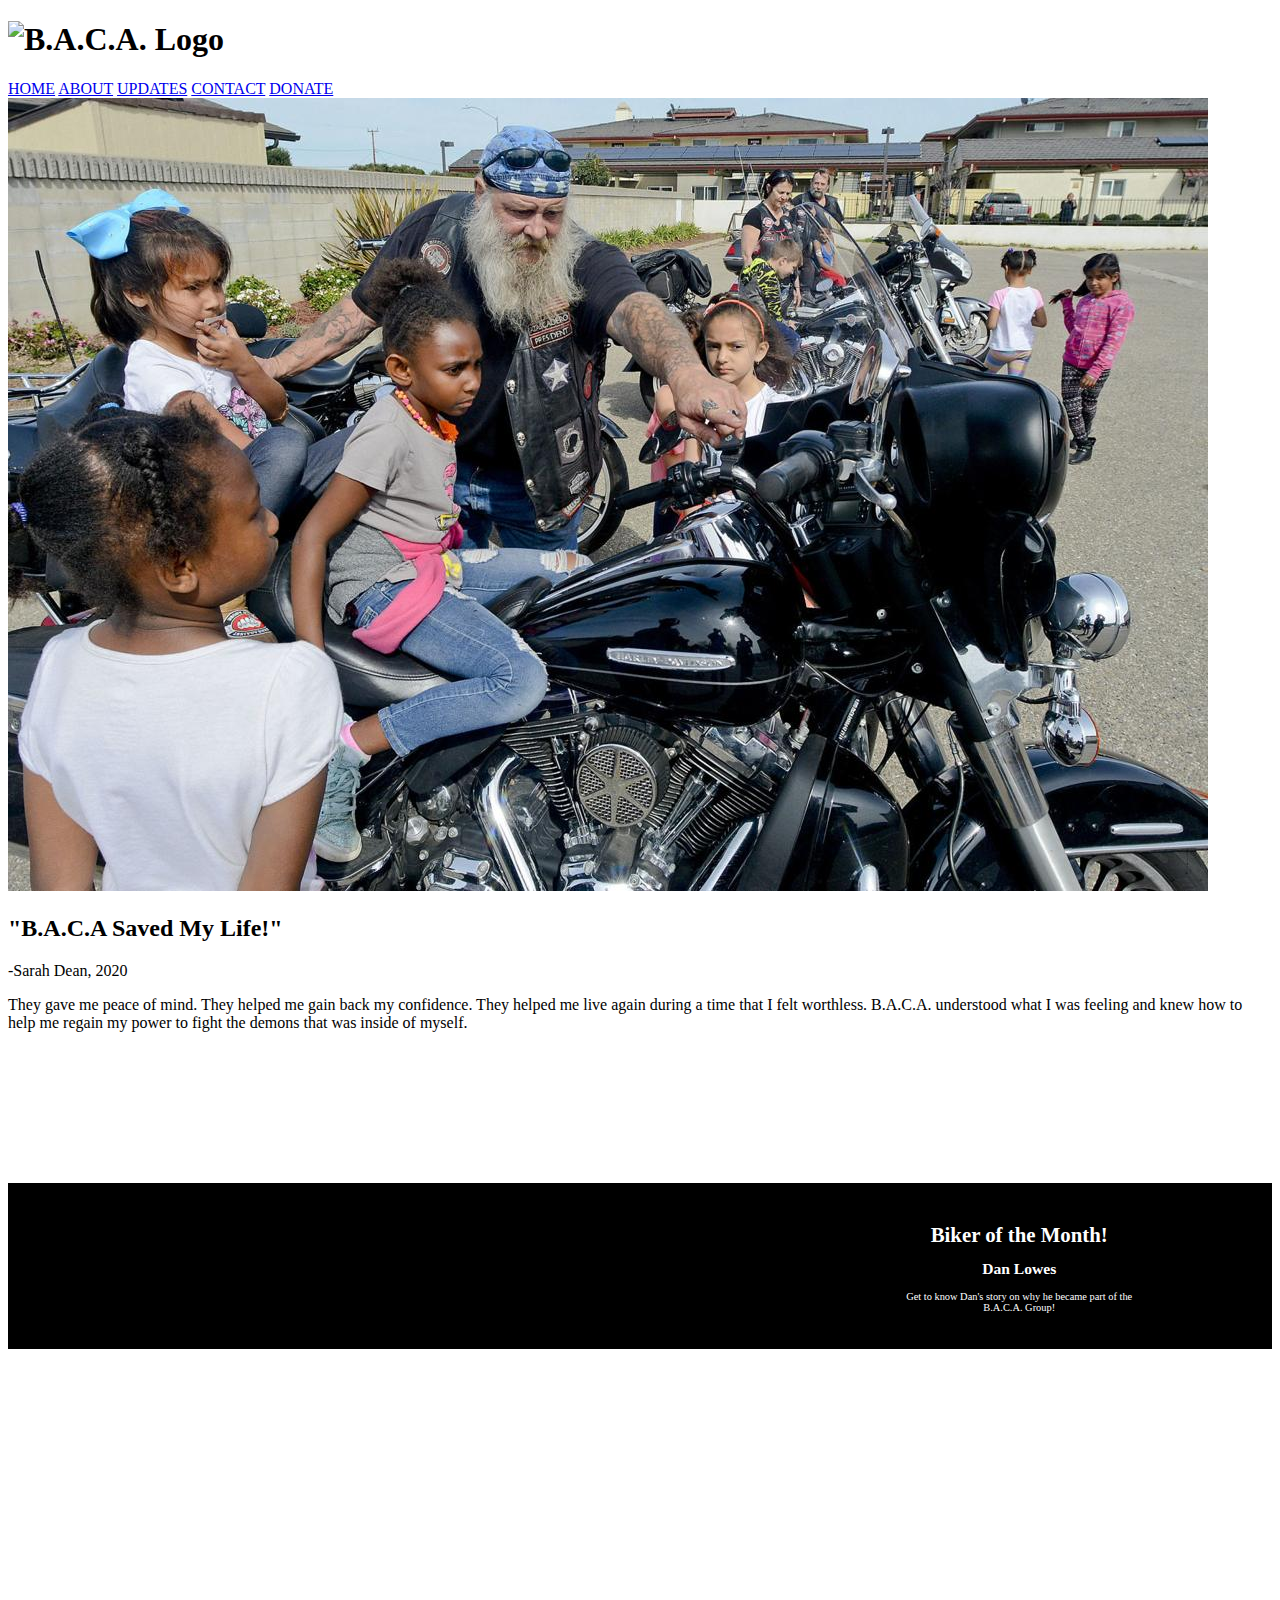
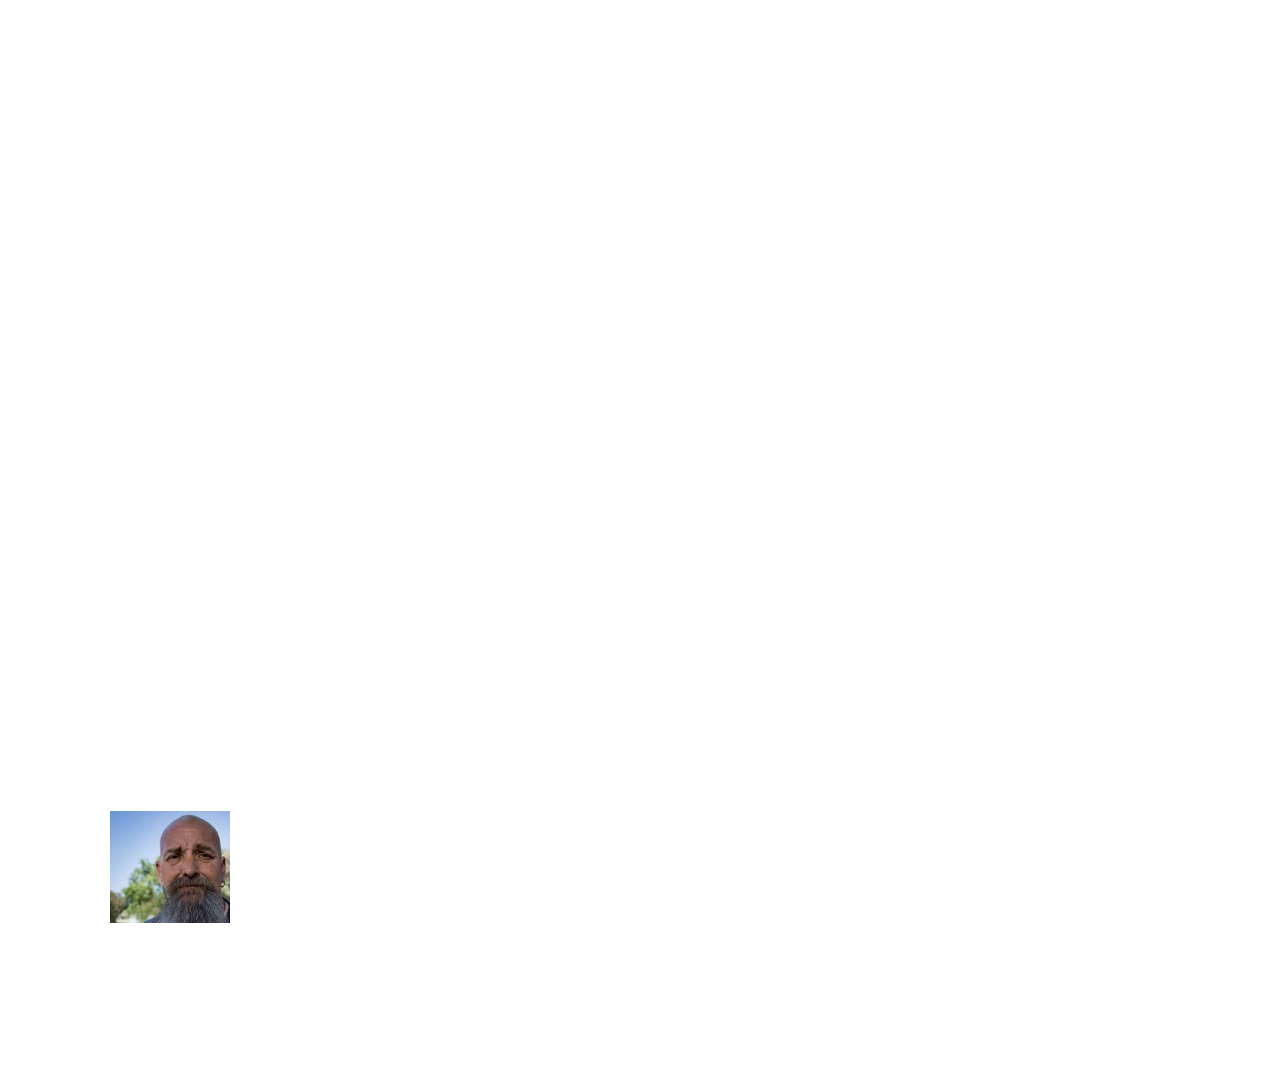
==== index.html @ 8f3a5398 "media q and photo" ====
<!DOCTYPE html>
<html lang="en" dir="ltr">
  <head>
    <title>Bikers Against Child Abuse</title>
    <link href="https://fonts.googleapis.com/css2?family=Anton&display=swap" rel="stylesheet">
    <link href="https://fonts.googleapis.com/css2?family=Fjalla+One&display=swap" rel="stylesheet">
    <link href="https://fonts.googleapis.com/css2?family=Varela+Round&display=swap" rel="stylesheet">
    <link rel="stylesheet"   href="styles.css">
    <link rel="stylesheet" href="styles.css" media="screen and (max-width: 600px)">
    <link rel="stylesheet" href="styles.css" media="screen and (min-width: 900px)">
    <link rel="stylesheet" href="styles.css" media="screen and (max-width: 1200px)">
  </head>
  <body>
    <h1> <img src="images/logo.jpg" alt="B.A.C.A. Logo" class="logo"> </h1>
    <nav>
            <a href="index.html">HOME</a>
            <a href="#">ABOUT</a>
            <a href="#">UPDATES</a>
            <a href="#">CONTACT</a>
            <a href="#">DONATE</a>
        </nav>
    <img src="images/bikerwchildren.jpg" alt="Biker from BACA letting children
    sit on motorcycle" class="child" >

    <div class="review">
      <h2> "B.A.C.A Saved My Life!" </h1>
      <p class="credits"> -Sarah Dean, 2020</p>
      </div>
      <p class="info"> They gave me peace of mind. They helped me gain back my confidence.
      They helped me live again during a time that I felt worthless. B.A.C.A. understood what I was
    feeling and knew how to help me regain my power to fight the demons that was inside of myself.</p>

    <div class="shout">
      <h1> Biker of the Month!</h1>
      <h2> Dan Lowes</h2>
      <p> Get to know Dan's story on why he became part of the B.A.C.A. Group!</p> </div>

    <img src="images/biker.jpg" alt="A memeber from B.A.C.A." class="biker" >
  </body>
</html>
---- styles.css ----
@media screen and (max-width: 600px) {

img.logo{
  display: block;
  margin-left: auto;
  margin-right: auto;
   width: 35%;
   border-radius: 45%;
}

nav{
    display: grid;
    grid-auto-flow: column;
     grid-gap: auto;
     background-color: black;
     padding: 10px;
     font-size: 15px;
     margin: 0px -10px 0px -10px;
}
nav a{
    text-align: center;
    color: red;

}
/* unvisited link */
a:link {
  color: red;
  text-decoration: none;
}
/* visited link */
a:visited {
  color: white;
  text-decoration: none;
}
/* mouse over link */
a:hover {
  text-decoration: underline;
}
img.child {
  margin: 5% 1% 5% 55%;
  width: 40%;
  height: 50%;

}
h1 {
  font-family: 'Anton', sans-serif;
}
h2{
  font-family: 'Fjalla One', sans-serif;
}
p {
  font-family: 'Varela Round', sans-serif;
}

.credits{
  font-style: italic;
  color: white;
  margin-top: -10px;
  margin-left: 115px;
}
div.review {
  color: white;
  font-size: 75%;
  width: 97%;
  background-color: black;
  padding-top: 2%;
  padding-bottom: 19%;
  padding-left: 3%;
  margin-right: 30px;
  margin-top: -35%;
}

.info{
  color: red;
  text-align: left;
  font-size: 60%;
  padding-left: 3%;
  padding-right: 50%;
  padding-bottom: -1%;
  margin-top: -20%;
}

}
div.shout{
  display: block;
  color: white;
  background-color: black;
  text-align: center;
  font-size: 65%;
  padding: 2% 10% 2% 70%;
  margin-top: 12%;
}
.biker{
  display: block;
  position: absolute;
  clip: rect(0px,120px,150px,0px);
  height: 30%;

padding-top: 3%;
  margin-left: 8%;
  margin-bottom: -20%;
  margin-top: -40%;
}

@media screen and (min-width: 900px){

.biker{
  margin-top: 80%;

}
}
@media screen and (max-width: 1200px){

}
---- styles.css ----
@media screen and (max-width: 600px) {

img.logo{
  display: block;
  margin-left: auto;
  margin-right: auto;
   width: 35%;
   border-radius: 45%;
}

nav{
    display: grid;
    grid-auto-flow: column;
     grid-gap: auto;
     background-color: black;
     padding: 10px;
     font-size: 15px;
     margin: 0px -10px 0px -10px;
}
nav a{
    text-align: center;
    color: red;

}
/* unvisited link */
a:link {
  color: red;
  text-decoration: none;
}
/* visited link */
a:visited {
  color: white;
  text-decoration: none;
}
/* mouse over link */
a:hover {
  text-decoration: underline;
}
img.child {
  margin: 5% 1% 5% 55%;
  width: 40%;
  height: 50%;

}
h1 {
  font-family: 'Anton', sans-serif;
}
h2{
  font-family: 'Fjalla One', sans-serif;
}
p {
  font-family: 'Varela Round', sans-serif;
}

.credits{
  font-style: italic;
  color: white;
  margin-top: -10px;
  margin-left: 115px;
}
div.review {
  color: white;
  font-size: 75%;
  width: 97%;
  background-color: black;
  padding-top: 2%;
  padding-bottom: 19%;
  padding-left: 3%;
  margin-right: 30px;
  margin-top: -35%;
}

.info{
  color: red;
  text-align: left;
  font-size: 60%;
  padding-left: 3%;
  padding-right: 50%;
  padding-bottom: -1%;
  margin-top: -20%;
}

}
div.shout{
  display: block;
  color: white;
  background-color: black;
  text-align: center;
  font-size: 65%;
  padding: 2% 10% 2% 70%;
  margin-top: 12%;
}
.biker{
  display: block;
  position: absolute;
  clip: rect(0px,120px,150px,0px);
  height: 30%;

padding-top: 3%;
  margin-left: 8%;
  margin-bottom: -20%;
  margin-top: -40%;
}

@media screen and (min-width: 900px){

.biker{
  margin-top: 80%;

}
}
@media screen and (max-width: 1200px){

}
---- styles.css ----
@media screen and (max-width: 600px) {

img.logo{
  display: block;
  margin-left: auto;
  margin-right: auto;
   width: 35%;
   border-radius: 45%;
}

nav{
    display: grid;
    grid-auto-flow: column;
     grid-gap: auto;
     background-color: black;
     padding: 10px;
     font-size: 15px;
     margin: 0px -10px 0px -10px;
}
nav a{
    text-align: center;
    color: red;

}
/* unvisited link */
a:link {
  color: red;
  text-decoration: none;
}
/* visited link */
a:visited {
  color: white;
  text-decoration: none;
}
/* mouse over link */
a:hover {
  text-decoration: underline;
}
img.child {
  margin: 5% 1% 5% 55%;
  width: 40%;
  height: 50%;

}
h1 {
  font-family: 'Anton', sans-serif;
}
h2{
  font-family: 'Fjalla One', sans-serif;
}
p {
  font-family: 'Varela Round', sans-serif;
}

.credits{
  font-style: italic;
  color: white;
  margin-top: -10px;
  margin-left: 115px;
}
div.review {
  color: white;
  font-size: 75%;
  width: 97%;
  background-color: black;
  padding-top: 2%;
  padding-bottom: 19%;
  padding-left: 3%;
  margin-right: 30px;
  margin-top: -35%;
}

.info{
  color: red;
  text-align: left;
  font-size: 60%;
  padding-left: 3%;
  padding-right: 50%;
  padding-bottom: -1%;
  margin-top: -20%;
}

}
div.shout{
  display: block;
  color: white;
  background-color: black;
  text-align: center;
  font-size: 65%;
  padding: 2% 10% 2% 70%;
  margin-top: 12%;
}
.biker{
  display: block;
  position: absolute;
  clip: rect(0px,120px,150px,0px);
  height: 30%;

padding-top: 3%;
  margin-left: 8%;
  margin-bottom: -20%;
  margin-top: -40%;
}

@media screen and (min-width: 900px){

.biker{
  margin-top: 80%;

}
}
@media screen and (max-width: 1200px){

}
---- styles.css ----
@media screen and (max-width: 600px) {

img.logo{
  display: block;
  margin-left: auto;
  margin-right: auto;
   width: 35%;
   border-radius: 45%;
}

nav{
    display: grid;
    grid-auto-flow: column;
     grid-gap: auto;
     background-color: black;
     padding: 10px;
     font-size: 15px;
     margin: 0px -10px 0px -10px;
}
nav a{
    text-align: center;
    color: red;

}
/* unvisited link */
a:link {
  color: red;
  text-decoration: none;
}
/* visited link */
a:visited {
  color: white;
  text-decoration: none;
}
/* mouse over link */
a:hover {
  text-decoration: underline;
}
img.child {
  margin: 5% 1% 5% 55%;
  width: 40%;
  height: 50%;

}
h1 {
  font-family: 'Anton', sans-serif;
}
h2{
  font-family: 'Fjalla One', sans-serif;
}
p {
  font-family: 'Varela Round', sans-serif;
}

.credits{
  font-style: italic;
  color: white;
  margin-top: -10px;
  margin-left: 115px;
}
div.review {
  color: white;
  font-size: 75%;
  width: 97%;
  background-color: black;
  padding-top: 2%;
  padding-bottom: 19%;
  padding-left: 3%;
  margin-right: 30px;
  margin-top: -35%;
}

.info{
  color: red;
  text-align: left;
  font-size: 60%;
  padding-left: 3%;
  padding-right: 50%;
  padding-bottom: -1%;
  margin-top: -20%;
}

}
div.shout{
  display: block;
  color: white;
  background-color: black;
  text-align: center;
  font-size: 65%;
  padding: 2% 10% 2% 70%;
  margin-top: 12%;
}
.biker{
  display: block;
  position: absolute;
  clip: rect(0px,120px,150px,0px);
  height: 30%;

padding-top: 3%;
  margin-left: 8%;
  margin-bottom: -20%;
  margin-top: -40%;
}

@media screen and (min-width: 900px){

.biker{
  margin-top: 80%;

}
}
@media screen and (max-width: 1200px){

}
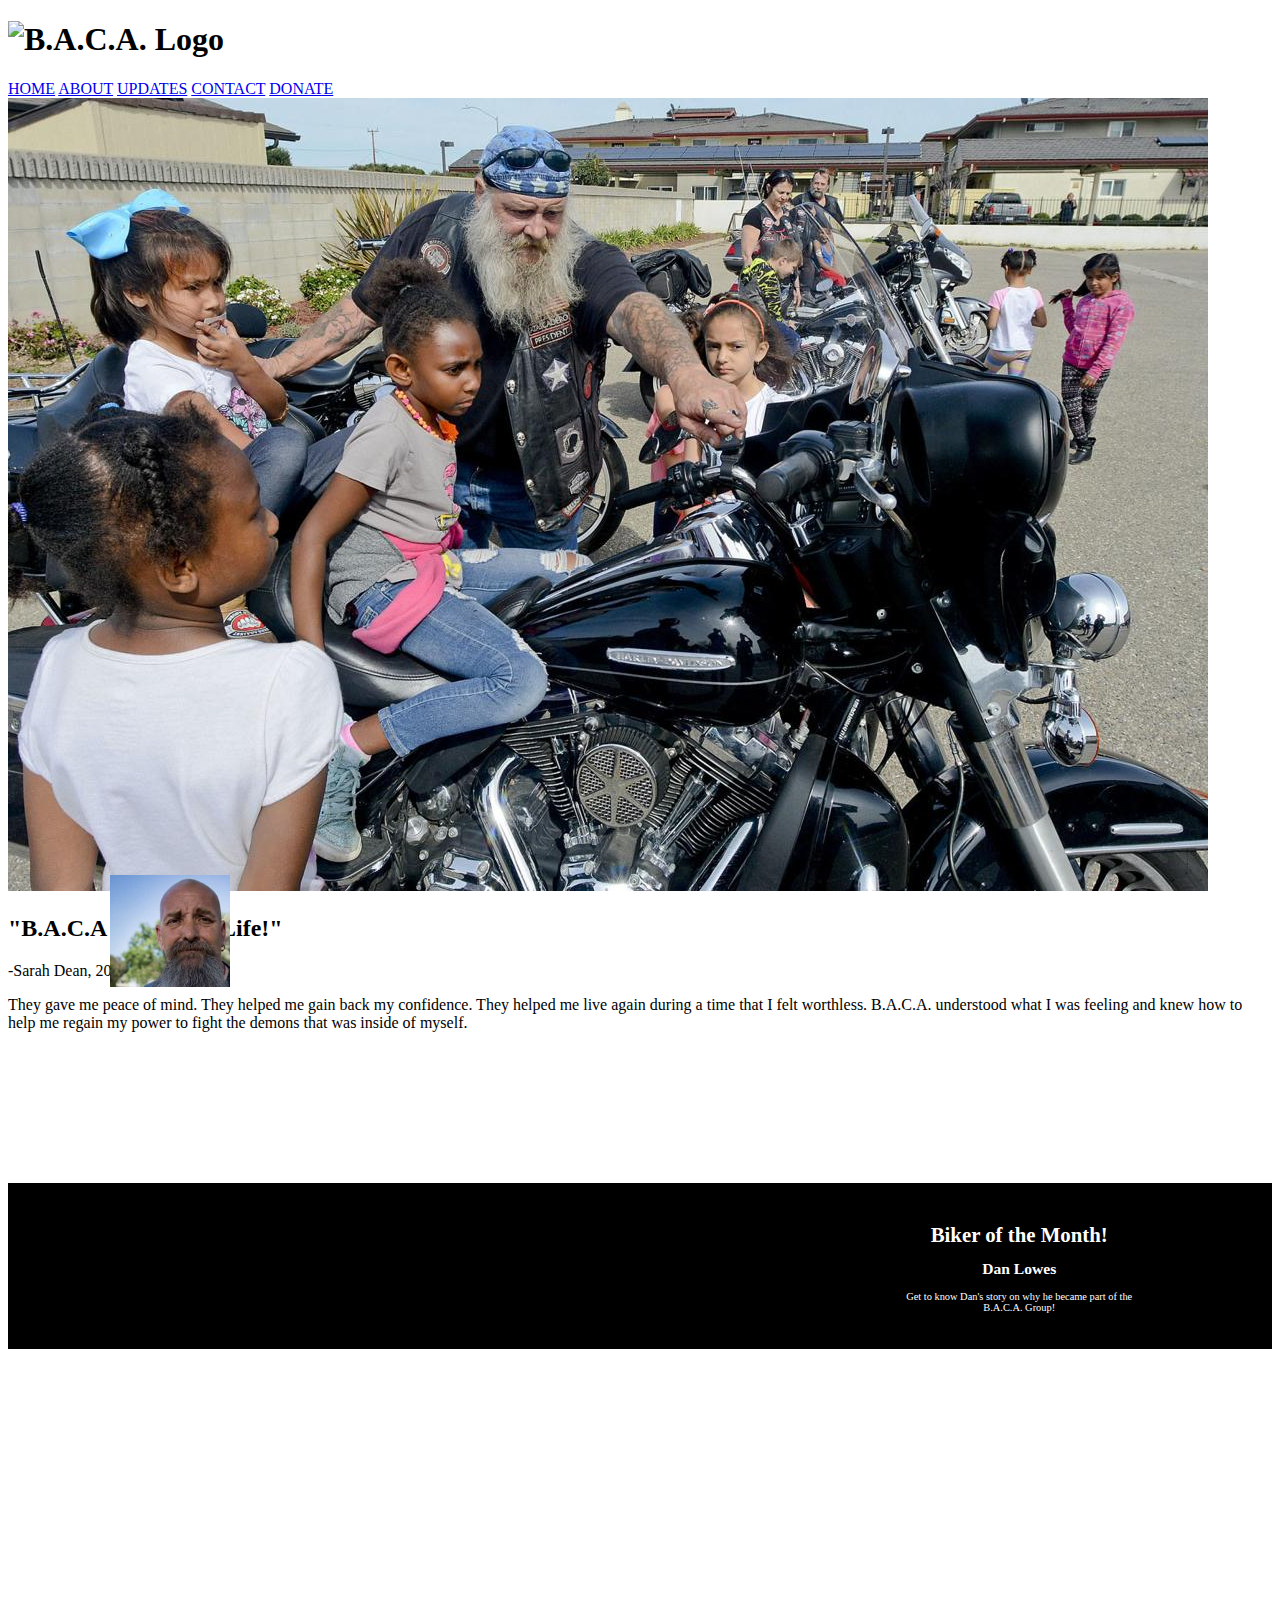
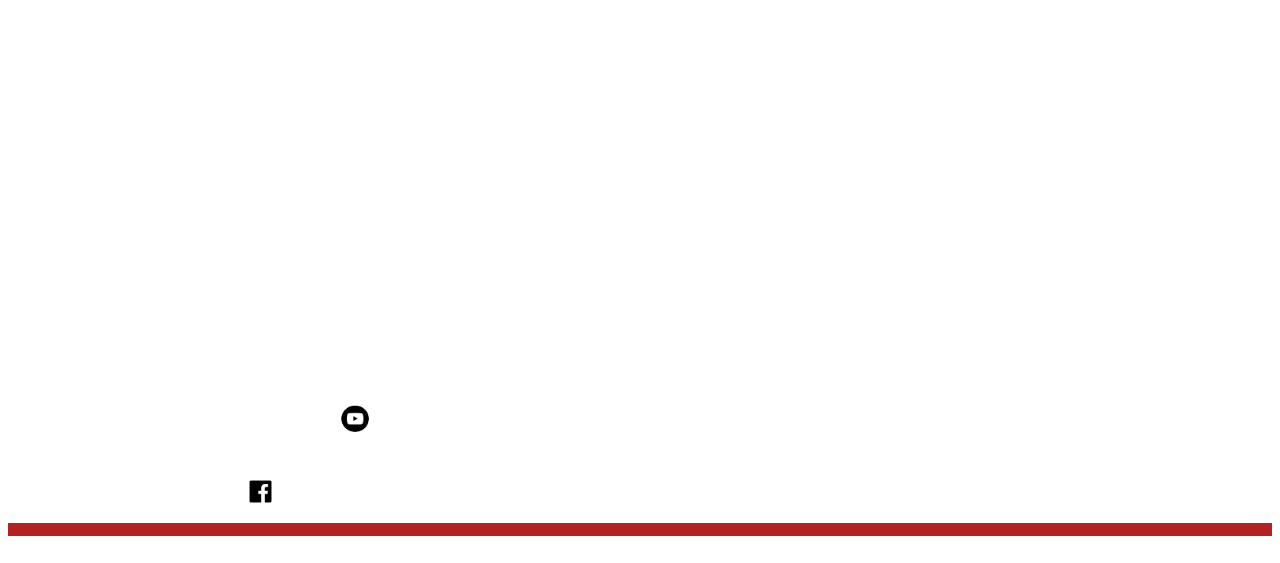
==== commit 611ef939: "socialmedia icons, iframes, css" ====
--- a/index.html
+++ b/index.html
@@ -6,8 +6,7 @@
     <link href="https://fonts.googleapis.com/css2?family=Fjalla+One&display=swap" rel="stylesheet">
     <link href="https://fonts.googleapis.com/css2?family=Varela+Round&display=swap" rel="stylesheet">
     <link rel="stylesheet"   href="styles.css">
-    <link rel="stylesheet" href="styles.css" media="screen and (max-width: 600px)">
-    <link rel="stylesheet" href="styles.css" media="screen and (min-width: 900px)">
+    <link rel="stylesheet" href="styles.css" media="screen and (max-width: 667px)">
     <link rel="stylesheet" href="styles.css" media="screen and (max-width: 1200px)">
   </head>
   <body>
@@ -36,5 +35,21 @@
       <p> Get to know Dan's story on why he became part of the B.A.C.A. Group!</p> </div>
 
     <img src="images/biker.jpg" alt="A memeber from B.A.C.A." class="biker" >
+
+    <div class="video">
+    <iframe width="560" height="315" src="https://www.youtube.com/embed/tuF3WqJUMKc" frameborder="0" allow="accelerometer; autoplay;
+    clipboard-write; encrypted-media; gyroscope; picture-in-picture" allowfullscreen></iframe></div>
+
+    <div class="footer">
+      <footer>
+        <p>Bikers Against Child Abuse&reg; <br>
+  <a href=""</a></p>
+      </footer>
+    <div class="facebook">
+  <footer> <a href="https://www.facebook.com/BikersAgainstChildAbuseInternational/">
+  <img src="images/face.png" alt="HTML tutorial" style="width:35px;height:35px;"></a></footer></div>
+    <div class="youtube">
+      <footer> <a href="https://www.youtube.com/channel/UCOWsz-srZNb0oTitpA5Zhlg">
+      <img src="images/you.png" alt="HTML tutorial" style="width:49px;height:39px;"></a></footer>
   </body>
 </html>
--- a/styles.css
+++ b/styles.css
@@ -1,4 +1,7 @@
-@media screen and (max-width: 600px) {
+/* ----------- iPhone 6, 6S, 7 and 8 ----------- */
+/* Portrait */
+@media only screen and (max-width: 667px)
+   {
 
 img.logo{
   display: block;
@@ -12,14 +15,15 @@
     display: grid;
     grid-auto-flow: column;
      grid-gap: auto;
-     background-color: black;
+     background-color: firebrick;
      padding: 10px;
      font-size: 15px;
      margin: 0px -10px 0px -10px;
 }
 nav a{
+    font-family: 'Fjalla One', sans-serif;
     text-align: center;
-    color: red;
+
 
 }
 /* unvisited link */
@@ -101,12 +105,37 @@
   margin-bottom: -20%;
   margin-top: -40%;
 }
-
-@media screen and (min-width: 900px){
-
-.biker{
-  margin-top: 80%;
-
+.video{
+  position: relative;
+  padding-bottom: 56.25%; /*16:9*/
+  height: 0;
+}
+.video iframe{
+  position: absolute;
+  top: 5%;
+  left: 0;
+  width: 100%;
+  height: 100%;
+}
+div.footer{
+  color: white;
+  background-color: firebrick;
+  text-align: center;
+  margin-top: 5%;
+  padding-top: 1%;
+  padding-bottom: -5%;
+  font-size: 75%;
+}
+div.facebook{
+  display: block;
+  margin-right: 60%;
+  margin-top: -8%;
+  padding-top: -10%;
+}
+div.youtube{
+  display: block;
+  margin-right: 45%;
+  margin-top: -9%;
 }
 }
 @media screen and (max-width: 1200px){
--- a/styles.css
+++ b/styles.css
@@ -1,4 +1,7 @@
-@media screen and (max-width: 600px) {
+/* ----------- iPhone 6, 6S, 7 and 8 ----------- */
+/* Portrait */
+@media only screen and (max-width: 667px)
+   {
 
 img.logo{
   display: block;
@@ -12,14 +15,15 @@
     display: grid;
     grid-auto-flow: column;
      grid-gap: auto;
-     background-color: black;
+     background-color: firebrick;
      padding: 10px;
      font-size: 15px;
      margin: 0px -10px 0px -10px;
 }
 nav a{
+    font-family: 'Fjalla One', sans-serif;
     text-align: center;
-    color: red;
+
 
 }
 /* unvisited link */
@@ -101,12 +105,37 @@
   margin-bottom: -20%;
   margin-top: -40%;
 }
-
-@media screen and (min-width: 900px){
-
-.biker{
-  margin-top: 80%;
-
+.video{
+  position: relative;
+  padding-bottom: 56.25%; /*16:9*/
+  height: 0;
+}
+.video iframe{
+  position: absolute;
+  top: 5%;
+  left: 0;
+  width: 100%;
+  height: 100%;
+}
+div.footer{
+  color: white;
+  background-color: firebrick;
+  text-align: center;
+  margin-top: 5%;
+  padding-top: 1%;
+  padding-bottom: -5%;
+  font-size: 75%;
+}
+div.facebook{
+  display: block;
+  margin-right: 60%;
+  margin-top: -8%;
+  padding-top: -10%;
+}
+div.youtube{
+  display: block;
+  margin-right: 45%;
+  margin-top: -9%;
 }
 }
 @media screen and (max-width: 1200px){
--- a/styles.css
+++ b/styles.css
@@ -1,4 +1,7 @@
-@media screen and (max-width: 600px) {
+/* ----------- iPhone 6, 6S, 7 and 8 ----------- */
+/* Portrait */
+@media only screen and (max-width: 667px)
+   {
 
 img.logo{
   display: block;
@@ -12,14 +15,15 @@
     display: grid;
     grid-auto-flow: column;
      grid-gap: auto;
-     background-color: black;
+     background-color: firebrick;
      padding: 10px;
      font-size: 15px;
      margin: 0px -10px 0px -10px;
 }
 nav a{
+    font-family: 'Fjalla One', sans-serif;
     text-align: center;
-    color: red;
+
 
 }
 /* unvisited link */
@@ -101,12 +105,37 @@
   margin-bottom: -20%;
   margin-top: -40%;
 }
-
-@media screen and (min-width: 900px){
-
-.biker{
-  margin-top: 80%;
-
+.video{
+  position: relative;
+  padding-bottom: 56.25%; /*16:9*/
+  height: 0;
+}
+.video iframe{
+  position: absolute;
+  top: 5%;
+  left: 0;
+  width: 100%;
+  height: 100%;
+}
+div.footer{
+  color: white;
+  background-color: firebrick;
+  text-align: center;
+  margin-top: 5%;
+  padding-top: 1%;
+  padding-bottom: -5%;
+  font-size: 75%;
+}
+div.facebook{
+  display: block;
+  margin-right: 60%;
+  margin-top: -8%;
+  padding-top: -10%;
+}
+div.youtube{
+  display: block;
+  margin-right: 45%;
+  margin-top: -9%;
 }
 }
 @media screen and (max-width: 1200px){
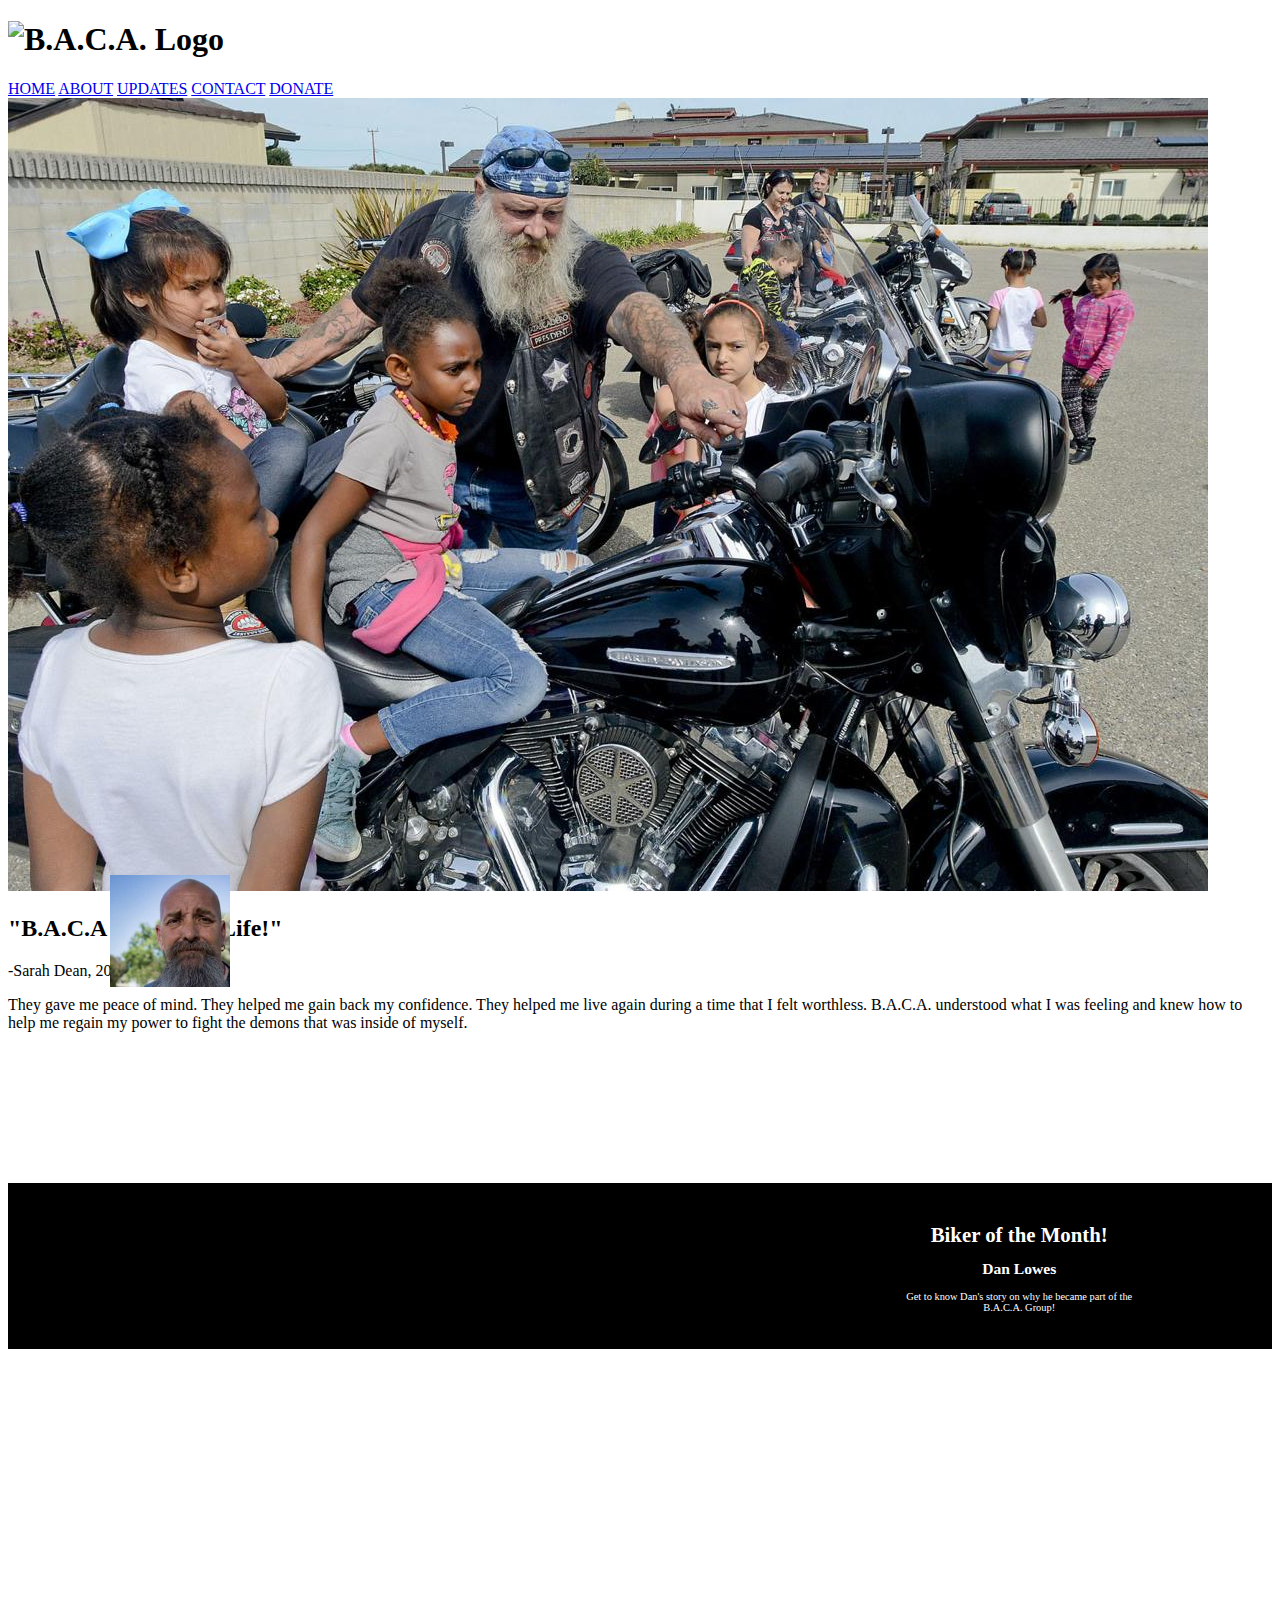
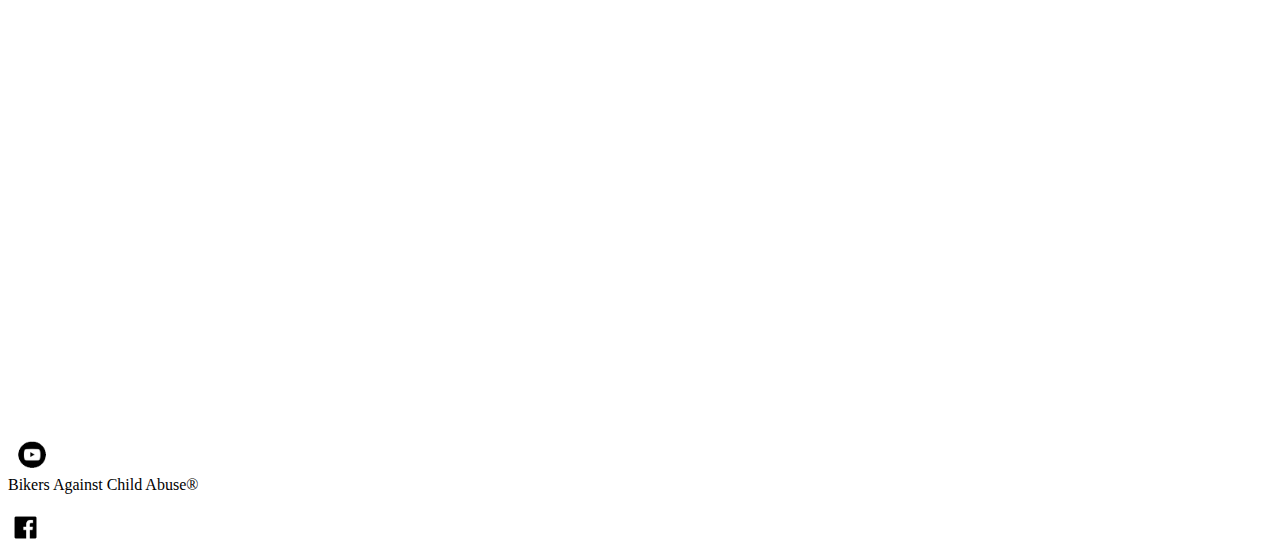
==== commit 34bb374e: "..." ====
--- a/index.html
+++ b/index.html
@@ -1,13 +1,23 @@
 <!DOCTYPE html>
 <html lang="en" dir="ltr">
   <head>
+    <meta charset="utf-8">
+    <meta name="viewport" content="width=device-width, initial-scale=1.0">
+    <link rel="stylesheet" media="screen and (min-width : 375px)
+    and (max-width : 667px)" href="css/styles.css" />
     <title>Bikers Against Child Abuse</title>
+    <link href="styles.css" type="text/css" rel="stylesheet"/>
+    <link rel="stylesheet" media="screen and (min-width : 375px)
+    and (max-width : 667px)" href="styles.css" />
+    <link rel="stylesheet" media="screen and (min-width : 700px)
+    and (max-width : 1000px)" href="styles.css" />
+
     <link href="https://fonts.googleapis.com/css2?family=Anton&display=swap" rel="stylesheet">
     <link href="https://fonts.googleapis.com/css2?family=Fjalla+One&display=swap" rel="stylesheet">
     <link href="https://fonts.googleapis.com/css2?family=Varela+Round&display=swap" rel="stylesheet">
-    <link rel="stylesheet"   href="styles.css">
-    <link rel="stylesheet" href="styles.css" media="screen and (max-width: 667px)">
-    <link rel="stylesheet" href="styles.css" media="screen and (max-width: 1200px)">
+
+
+
   </head>
   <body>
     <h1> <img src="images/logo.jpg" alt="B.A.C.A. Logo" class="logo"> </h1>
@@ -40,14 +50,12 @@
     <iframe width="560" height="315" src="https://www.youtube.com/embed/tuF3WqJUMKc" frameborder="0" allow="accelerometer; autoplay;
     clipboard-write; encrypted-media; gyroscope; picture-in-picture" allowfullscreen></iframe></div>
 
-    <div class="footer">
-      <footer>
-        <p>Bikers Against Child Abuse&reg; <br>
+    <footer>
+      <p>Bikers Against Child Abuse&reg; <br>
   <a href=""</a></p>
-      </footer>
-    <div class="facebook">
+
   <footer> <a href="https://www.facebook.com/BikersAgainstChildAbuseInternational/">
-  <img src="images/face.png" alt="HTML tutorial" style="width:35px;height:35px;"></a></footer></div>
+  <img src="images/face.png" alt="HTML tutorial" style="width:35px;height:35px;"></a>
     <div class="youtube">
       <footer> <a href="https://www.youtube.com/channel/UCOWsz-srZNb0oTitpA5Zhlg">
       <img src="images/you.png" alt="HTML tutorial" style="width:49px;height:39px;"></a></footer>
--- a/styles.css
+++ b/styles.css
@@ -1,6 +1,8 @@
 /* ----------- iPhone 6, 6S, 7 and 8 ----------- */
-/* Portrait */
-@media only screen and (max-width: 667px)
+/* Portrait & Landscape */
+@media screen
+and (min-width : 375px)
+and (max-width : 667px)
    {
 
 img.logo{
@@ -138,6 +140,16 @@
   margin-top: -9%;
 }
 }
-@media screen and (max-width: 1200px){
+@media screen
+and (min-width : 700px)
+and (max-width : 1000px){
+
+  img.logo{
+    display: block;
+    margin-left: auto;
+    margin-right: auto;
+     width: 35%;
+     border-radius: 45%;
+  }  
 
 }
--- a/styles.css
+++ b/styles.css
@@ -1,6 +1,8 @@
 /* ----------- iPhone 6, 6S, 7 and 8 ----------- */
-/* Portrait */
-@media only screen and (max-width: 667px)
+/* Portrait & Landscape */
+@media screen
+and (min-width : 375px)
+and (max-width : 667px)
    {
 
 img.logo{
@@ -138,6 +140,16 @@
   margin-top: -9%;
 }
 }
-@media screen and (max-width: 1200px){
+@media screen
+and (min-width : 700px)
+and (max-width : 1000px){
+
+  img.logo{
+    display: block;
+    margin-left: auto;
+    margin-right: auto;
+     width: 35%;
+     border-radius: 45%;
+  }  
 
 }
--- a/styles.css
+++ b/styles.css
@@ -1,6 +1,8 @@
 /* ----------- iPhone 6, 6S, 7 and 8 ----------- */
-/* Portrait */
-@media only screen and (max-width: 667px)
+/* Portrait & Landscape */
+@media screen
+and (min-width : 375px)
+and (max-width : 667px)
    {
 
 img.logo{
@@ -138,6 +140,16 @@
   margin-top: -9%;
 }
 }
-@media screen and (max-width: 1200px){
+@media screen
+and (min-width : 700px)
+and (max-width : 1000px){
+
+  img.logo{
+    display: block;
+    margin-left: auto;
+    margin-right: auto;
+     width: 35%;
+     border-radius: 45%;
+  }  
 
 }
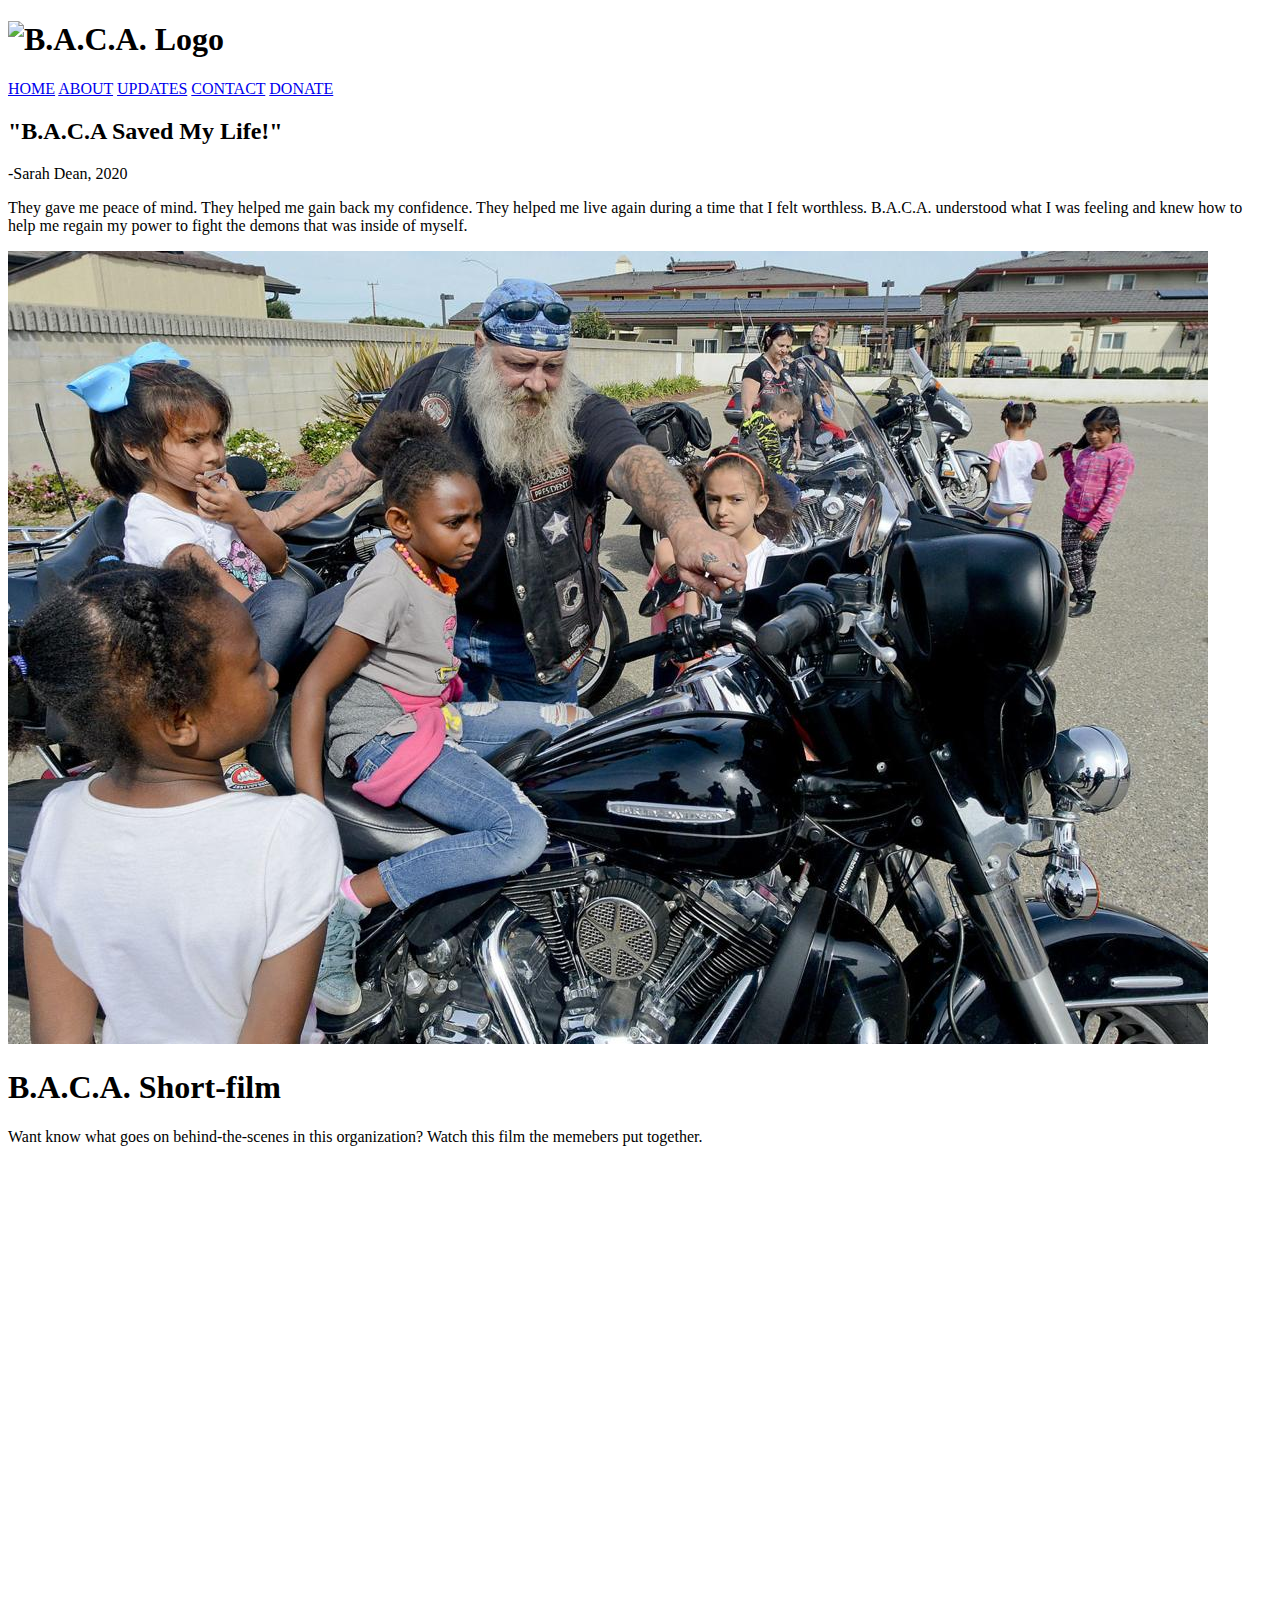
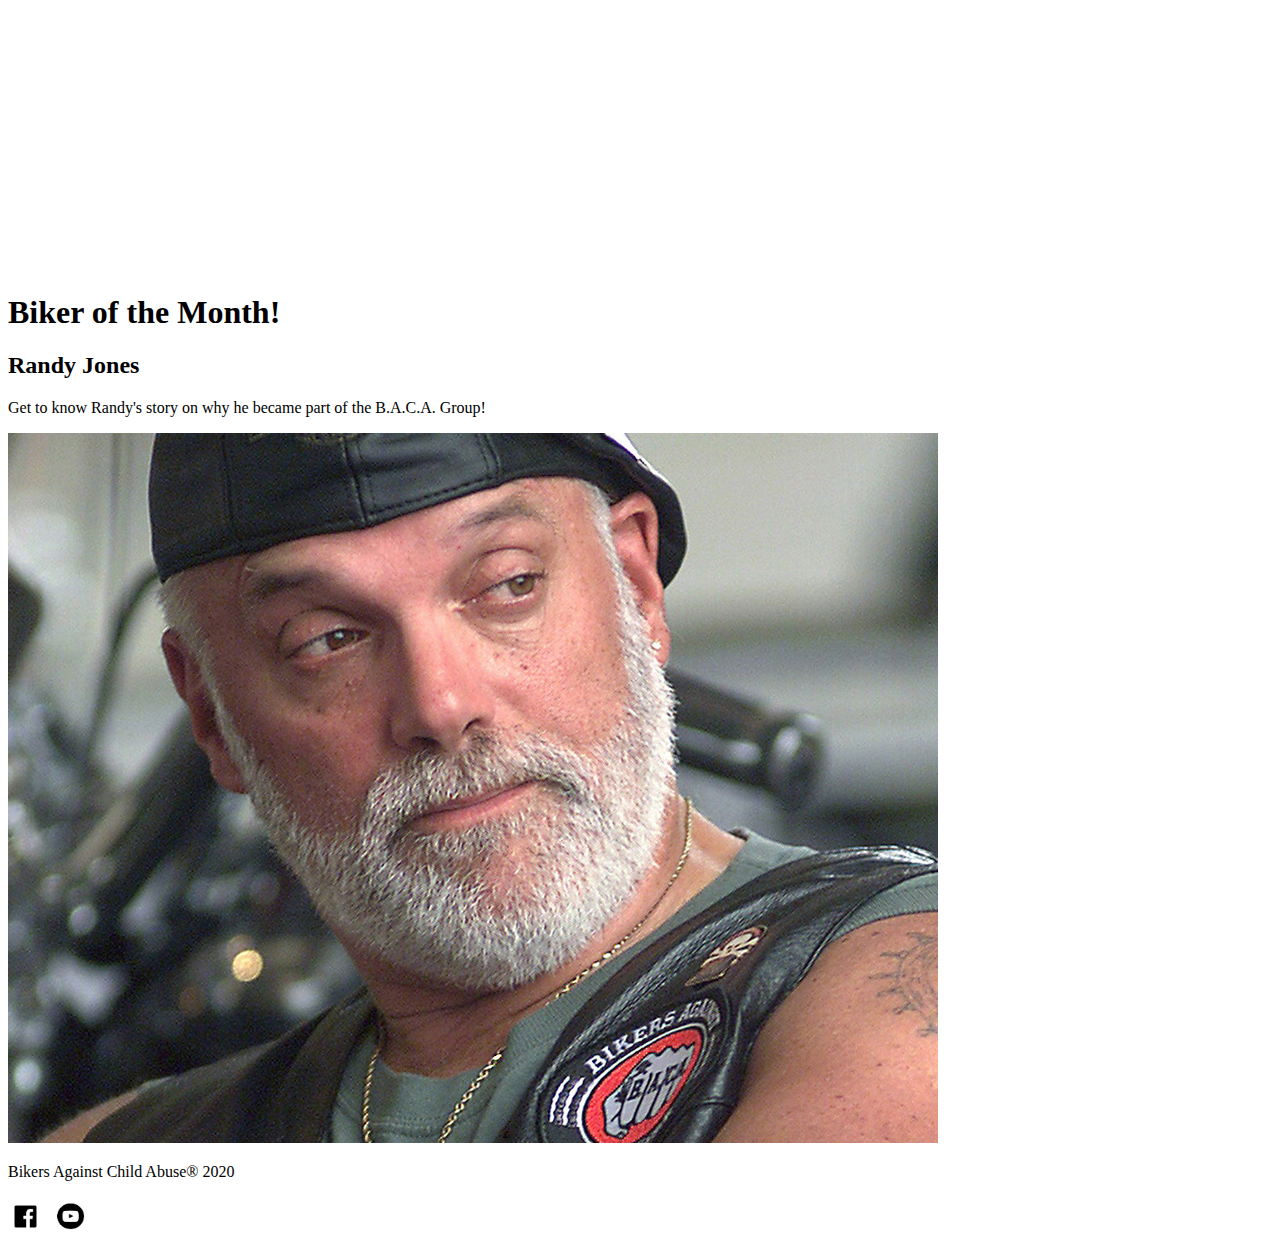
==== commit 32d8dbaf: "NewerHomepage" ====
--- a/index.html
+++ b/index.html
@@ -3,14 +3,9 @@
   <head>
     <meta charset="utf-8">
     <meta name="viewport" content="width=device-width, initial-scale=1.0">
-    <link rel="stylesheet" media="screen and (min-width : 375px)
-    and (max-width : 667px)" href="css/styles.css" />
     <title>Bikers Against Child Abuse</title>
     <link href="styles.css" type="text/css" rel="stylesheet"/>
-    <link rel="stylesheet" media="screen and (min-width : 375px)
-    and (max-width : 667px)" href="styles.css" />
-    <link rel="stylesheet" media="screen and (min-width : 700px)
-    and (max-width : 1000px)" href="styles.css" />
+
 
     <link href="https://fonts.googleapis.com/css2?family=Anton&display=swap" rel="stylesheet">
     <link href="https://fonts.googleapis.com/css2?family=Fjalla+One&display=swap" rel="stylesheet">
@@ -27,37 +22,54 @@
             <a href="#">UPDATES</a>
             <a href="#">CONTACT</a>
             <a href="#">DONATE</a>
-        </nav>
-    <img src="images/bikerwchildren.jpg" alt="Biker from BACA letting children
-    sit on motorcycle" class="child" >
+    </nav>
+  <main>
 
     <div class="review">
-      <h2> "B.A.C.A Saved My Life!" </h1>
-      <p class="credits"> -Sarah Dean, 2020</p>
+		  <div class="left">
+			  <h2> "B.A.C.A Saved My Life!" </h2>
+			  <p class="credits"> -Sarah Dean, 2020</p>
+
+			  <p class="info"> They gave me peace of mind. They helped me gain back my confidence.
+			  They helped me live again during a time that I felt worthless. B.A.C.A. understood what I was
+			feeling and knew how to help me regain my power to fight the demons that was inside of myself.</p>
+
+
+		</div><!--left-->
+		<div class="right">
+			<img src="images/bikerwchildren.jpg" alt="Biker from BACA letting children sit on motorcycle" >
+
+		</div><!--right-->
+  </div><!--review-->
+  <div class="review">
+
+    <div class="left">
+      <h1>B.A.C.A. Short-film</h1>
+      <p> Want know what goes on behind-the-scenes in this organization? Watch this film the memebers put together.</p>
+      <div class="video">
+        <iframe width="560" height="315" src="https://www.youtube.com/embed/tuF3WqJUMKc" frameborder="0" allow="accelerometer; autoplay;
+      clipboard-write; encrypted-media; gyroscope; picture-in-picture" allowfullscreen></iframe>
       </div>
-      <p class="info"> They gave me peace of mind. They helped me gain back my confidence.
-      They helped me live again during a time that I felt worthless. B.A.C.A. understood what I was
-    feeling and knew how to help me regain my power to fight the demons that was inside of myself.</p>
+      </div>
+    <div class="right">
+      <h1> Biker of the Month!</h1>
+		  <h2> Randy Jones</h2>
+		  <p> Get to know Randy's story on why he became part of the B.A.C.A. Group!</p>
+			<div class="randyjones">
+        <img src="images/randyjones.jpg" alt="A memeber from B.A.C.A.">
+      </div><!--randyjones-->
+    </div><!--right-->
+	</div><!--review-->
 
-    <div class="shout">
-      <h1> Biker of the Month!</h1>
-      <h2> Dan Lowes</h2>
-      <p> Get to know Dan's story on why he became part of the B.A.C.A. Group!</p> </div>
+  </main>
 
-    <img src="images/biker.jpg" alt="A memeber from B.A.C.A." class="biker" >
-
-    <div class="video">
-    <iframe width="560" height="315" src="https://www.youtube.com/embed/tuF3WqJUMKc" frameborder="0" allow="accelerometer; autoplay;
-    clipboard-write; encrypted-media; gyroscope; picture-in-picture" allowfullscreen></iframe></div>
-
-    <footer>
-      <p>Bikers Against Child Abuse&reg; <br>
-  <a href=""</a></p>
-
-  <footer> <a href="https://www.facebook.com/BikersAgainstChildAbuseInternational/">
-  <img src="images/face.png" alt="HTML tutorial" style="width:35px;height:35px;"></a>
-    <div class="youtube">
-      <footer> <a href="https://www.youtube.com/channel/UCOWsz-srZNb0oTitpA5Zhlg">
-      <img src="images/you.png" alt="HTML tutorial" style="width:49px;height:39px;"></a></footer>
+      <footer>
+        <p>Bikers Against Child Abuse&reg; 2020 </p>
+			  <a href="https://www.facebook.com/BikersAgainstChildAbuseInternational/">
+			  <img src="images/face.png" alt="HTML tutorial" style="width:35px;height:35px;"></a>
+			  <a href="https://www.youtube.com/channel/UCOWsz-srZNb0oTitpA5Zhlg">
+			  <img src="images/you.png" alt="HTML tutorial" style="width:48px;height:38px; margin-bottom: -1px;"></a>
+		</footer>
+	  </div>
   </body>
 </html>
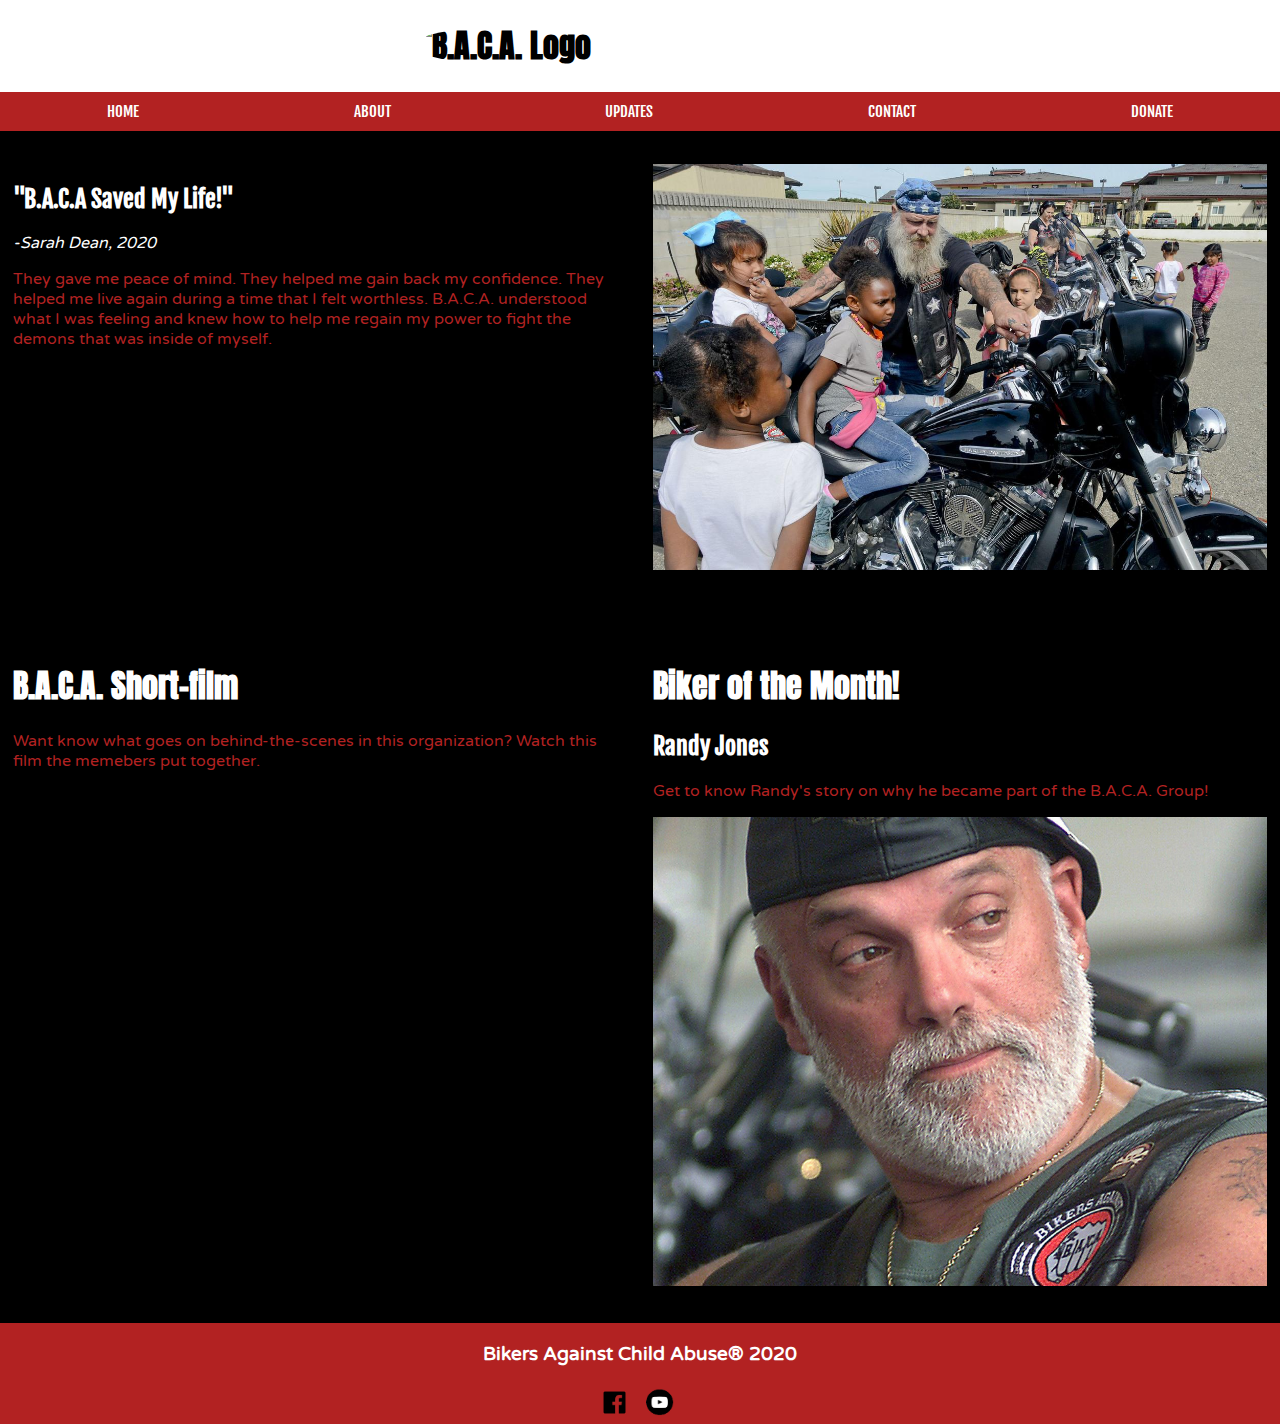
==== commit 0fc7f490: "Started on About Page" ====
--- a/index.html
+++ b/index.html
@@ -18,9 +18,9 @@
     <h1> <img src="images/logo.jpg" alt="B.A.C.A. Logo" class="logo"> </h1>
     <nav>
             <a href="index.html">HOME</a>
-            <a href="#">ABOUT</a>
+            <a href="about.html">ABOUT</a>
             <a href="#">UPDATES</a>
-            <a href="#">CONTACT</a>
+            <a href="contact.html">CONTACT</a>
             <a href="#">DONATE</a>
     </nav>
   <main>
@@ -64,7 +64,7 @@
   </main>
 
       <footer>
-        <p>Bikers Against Child Abuse&reg; 2020 </p>
+        <h3>Bikers Against Child Abuse&reg; 2020 </h3>
 			  <a href="https://www.facebook.com/BikersAgainstChildAbuseInternational/">
 			  <img src="images/face.png" alt="HTML tutorial" style="width:35px;height:35px;"></a>
 			  <a href="https://www.youtube.com/channel/UCOWsz-srZNb0oTitpA5Zhlg">
--- a/styles.css
+++ b/styles.css
@@ -1,9 +1,7 @@
-/* ----------- iPhone 6, 6S, 7 and 8 ----------- */
-/* Portrait & Landscape */
-@media screen
-and (min-width : 375px)
-and (max-width : 667px)
-   {
+body{
+	margin:0;
+	padding:0;
+}
 
 img.logo{
   display: block;
@@ -12,25 +10,25 @@
    width: 35%;
    border-radius: 45%;
 }
-
+img{
+	width:100%;
+}
 nav{
     display: grid;
     grid-auto-flow: column;
      grid-gap: auto;
      background-color: firebrick;
-     padding: 10px;
+     padding: 10px 0;
      font-size: 15px;
-     margin: 0px -10px 0px -10px;
 }
 nav a{
     font-family: 'Fjalla One', sans-serif;
     text-align: center;
-
-
+	color:white;
 }
 /* unvisited link */
 a:link {
-  color: red;
+  color: white;
   text-decoration: none;
 }
 /* visited link */
@@ -42,11 +40,8 @@
 a:hover {
   text-decoration: underline;
 }
-img.child {
-  margin: 5% 1% 5% 55%;
-  width: 40%;
-  height: 50%;
-
+main{
+	background: black;
 }
 h1 {
   font-family: 'Anton', sans-serif;
@@ -54,59 +49,43 @@
 h2{
   font-family: 'Fjalla One', sans-serif;
 }
+h3{
+  font-family: 'Varela Round', sans-serif;
+	color: white;
+}
 p {
   font-family: 'Varela Round', sans-serif;
+	color: firebrick;
 }
 
 .credits{
   font-style: italic;
   color: white;
-  margin-top: -10px;
-  margin-left: 115px;
+
 }
-div.review {
+.review {
   color: white;
-  font-size: 75%;
-  width: 97%;
+  width: 100%;
   background-color: black;
-  padding-top: 2%;
-  padding-bottom: 19%;
-  padding-left: 3%;
-  margin-right: 30px;
-  margin-top: -35%;
+	padding:20px 0;
 }
 
 .info{
-  color: red;
-  text-align: left;
-  font-size: 60%;
-  padding-left: 3%;
-  padding-right: 50%;
-  padding-bottom: -1%;
-  margin-top: -20%;
+  color: firebrick;
+
 }
 
-}
-div.shout{
+
+.right, .left{
   display: block;
   color: white;
-  background-color: black;
-  text-align: center;
-  font-size: 65%;
-  padding: 2% 10% 2% 70%;
-  margin-top: 12%;
+margin:20px;
+
 }
-.biker{
+.randyjones{
   display: block;
-  position: absolute;
-  clip: rect(0px,120px,150px,0px);
-  height: 30%;
+}
 
-padding-top: 3%;
-  margin-left: 8%;
-  margin-bottom: -20%;
-  margin-top: -40%;
-}
 .video{
   position: relative;
   padding-bottom: 56.25%; /*16:9*/
@@ -114,35 +93,27 @@
 }
 .video iframe{
   position: absolute;
-  top: 5%;
+  top: 0%;
   left: 0;
   width: 100%;
   height: 100%;
 }
-div.footer{
-  color: white;
+footer{
   background-color: firebrick;
   text-align: center;
-  margin-top: 5%;
-  padding-top: 1%;
-  padding-bottom: -5%;
-  font-size: 75%;
+  padding-top: 1px;
+
 }
 div.facebook{
-  display: block;
-  margin-right: 60%;
-  margin-top: -8%;
-  padding-top: -10%;
+  display:block;
+
 }
 div.youtube{
   display: block;
-  margin-right: 45%;
-  margin-top: -9%;
+
 }
-}
-@media screen
-and (min-width : 700px)
-and (max-width : 1000px){
+
+@media screen and (min-width : 700px){
 
   img.logo{
     display: block;
@@ -150,6 +121,22 @@
     margin-right: auto;
      width: 35%;
      border-radius: 45%;
-  }  
+  }
+	.left{
+		width: 48%;
+		margin: 1%;
+		float:left;
+
+	}
+.right{
+	width: 48%;
+	float: left;
+	margin: 1%;
 
 }
+.review:after {
+	content:"";
+	clear:both;
+	display: table;
+}
+}
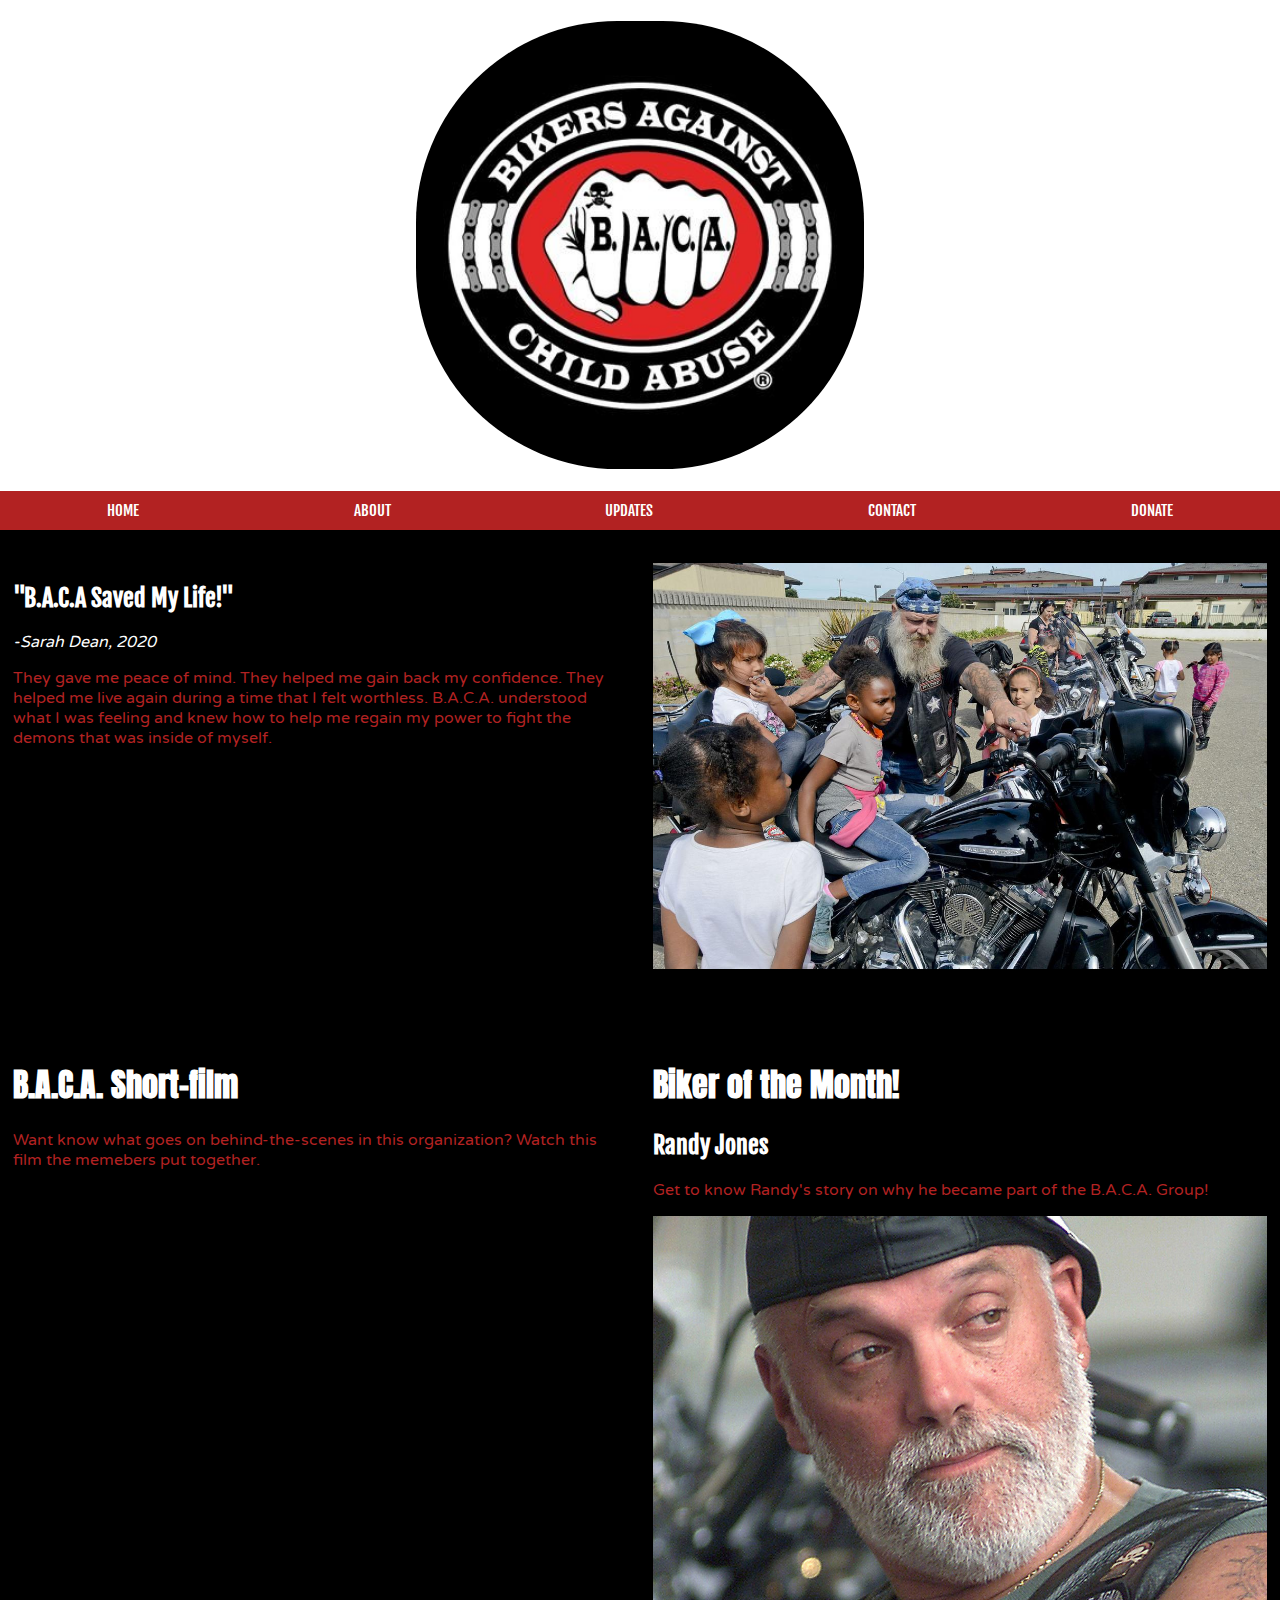
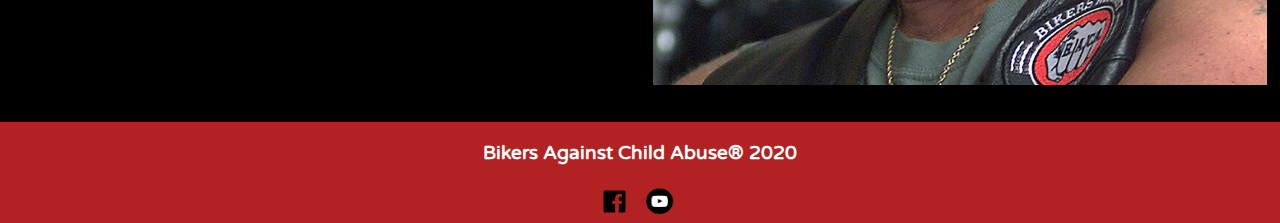
==== commit 77dfaa46: "WebCredit for images" ====
--- a/index.html
+++ b/index.html
@@ -16,6 +16,7 @@
   </head>
   <body>
     <h1> <img src="images/logo.jpg" alt="B.A.C.A. Logo" class="logo"> </h1>
+    <!--https://mountainstatesman.com/article/bikers-to-hit-the-streets-to-draw-awareness-to-child-abuse-->
     <nav>
             <a href="index.html">HOME</a>
             <a href="about.html">ABOUT</a>
@@ -37,7 +38,7 @@
 
 		</div><!--left-->
 		<div class="right">
-			<img src="images/bikerwchildren.jpg" alt="Biker from BACA letting children sit on motorcycle" >
+			<img src="images/bikerwchildren.jpg" alt="Biker from BACA letting children sit on motorcycle" > <!--https://syvnews.com/news/local/bikers-against-child-abuse-advocates-spread-their-message-at-lompoc-boys-and-girls-club/article_e438689d-ff17-5e68-a1cf-de7c05bab27e.html-->
 
 		</div><!--right-->
   </div><!--review-->
@@ -53,7 +54,7 @@
       </div>
     <div class="right">
       <h1> Biker of the Month!</h1>
-		  <h2> Randy Jones</h2>
+		  <h2> Randy Jones</h2> <!--https://nara.getarchive.net/media/randy-jones-promotes-bikers-against-child-abuse-baca-during-the-314th-airlift-310055-->
 		  <p> Get to know Randy's story on why he became part of the B.A.C.A. Group!</p>
 			<div class="randyjones">
         <img src="images/randyjones.jpg" alt="A memeber from B.A.C.A.">
--- a/styles.css
+++ b/styles.css
@@ -82,6 +82,11 @@
 margin:20px;
 
 }
+.leftone{
+	display: block;
+	color: white;
+	margin:20px;
+}
 .randyjones{
   display: block;
 }
